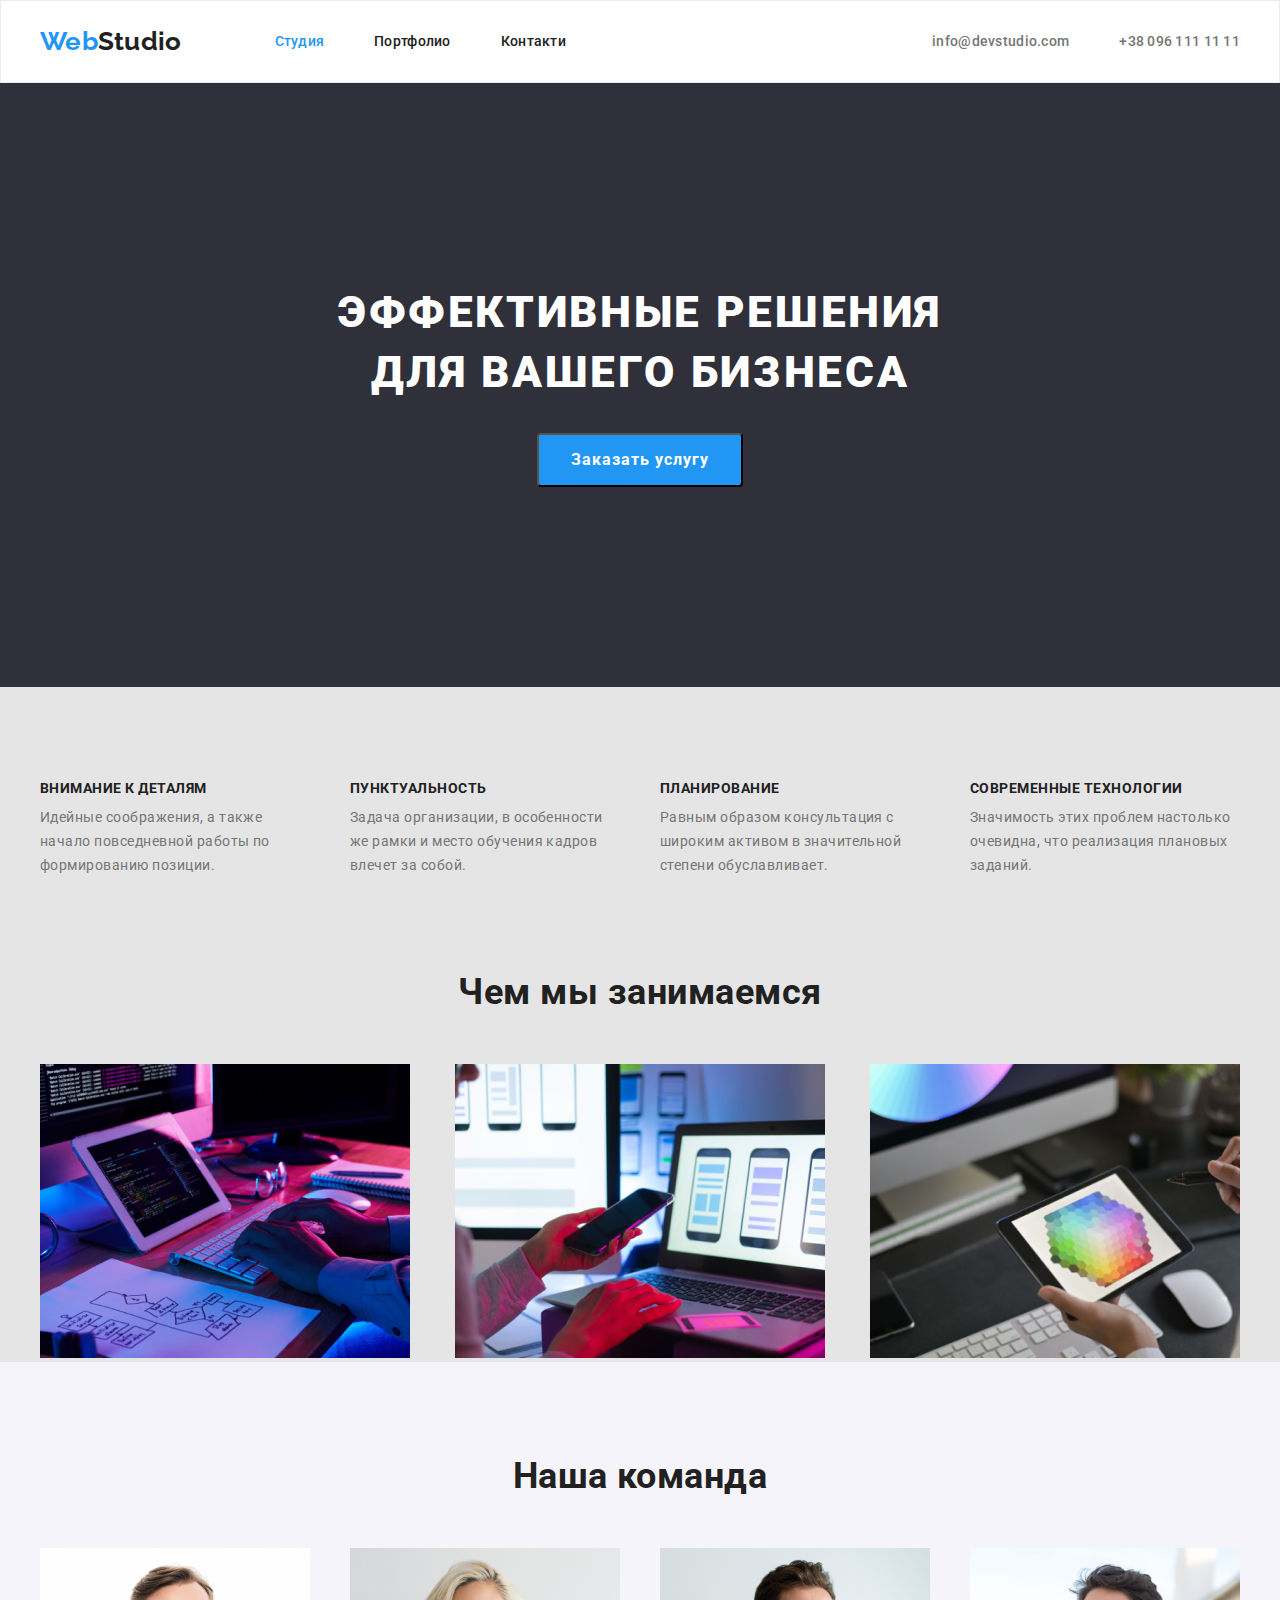
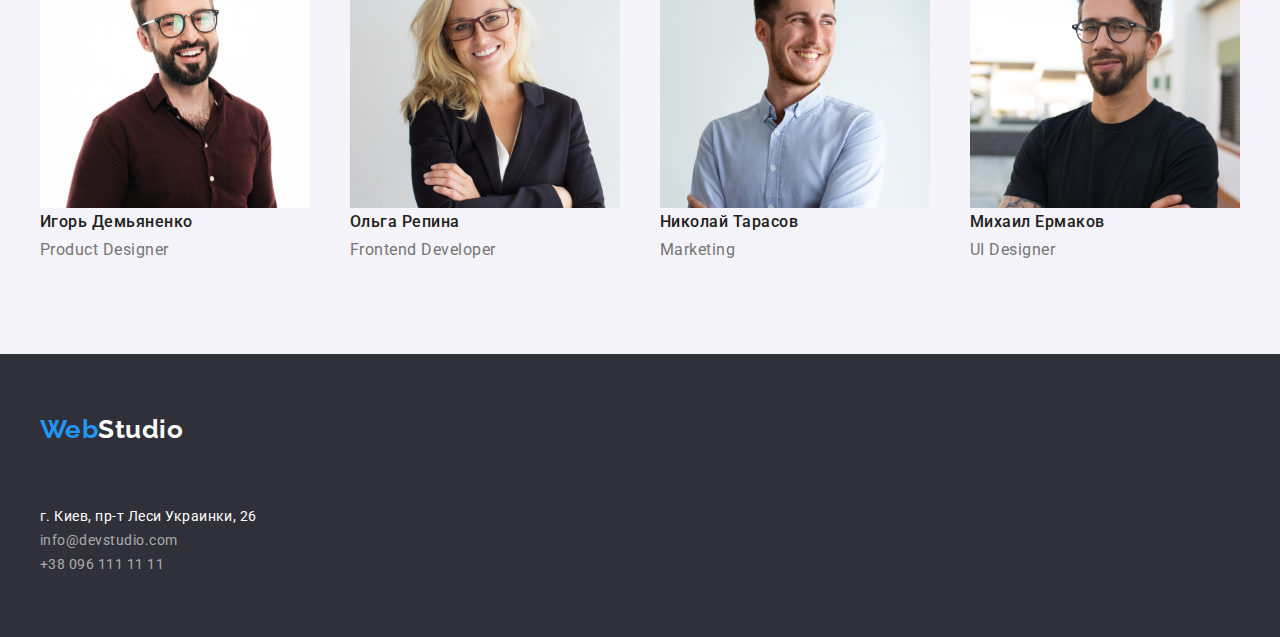
==== index.html @ 49031f5f "Розмищение элементов" ====
<!DOCTYPE html>
<html lang="ru">
<head>
    <meta charset="UTF-8">
    <meta http-equiv="X-UA-Compatible" content="IE=edge">
    <meta name="viewport" content="width=device-width, initial-scale=1.0">
    <title>Студия</title>
    <link rel="preconnect" href="https://fonts.googleapis.com">
    <link rel="preconnect" href="https://fonts.gstatic.com" crossorigin>
    <link  href="https://fonts.googleapis.com/css2?family=Raleway:wght@700&family=Roboto:wght@400;500;700;900&display=swap" 
    rel="stylesheet">
    <link rel="stylesheet" href="https://cdnjs.cloudflare.com/ajax/libs/modern-normalize/1.1.0/modern-normalize.min.css">
    <link rel="stylesheet" href="./css/styles.css">
</head>
<body>
    <!--Шапка-->
<header class="header">
    <div class="container">
    <nav class="main-nav">
        <a lang="en" href="./index.html" class="logo"><span>Web</span>Studio</a>
        
        <ul class="site-nav">
            <li class="list"><a href="./index.html" class="link current">Студия</a></li>
            <li class="list"><a href="./portfolio.html" class="link">Портфолио</a></li>
            <li class="list"><a href="" class="link">Контакти</a></li>
        </ul>
    
        <ul class="auth-nav">
            <li class="list"><a href="mailto:info@devstudio.com" class="link">info@devstudio.com</a></li>
            <li class="list"><a href="tel:+380961111111" class="link">+38 096 111 11 11</a></li>
        </ul>
    </nav>  
    </div> 
</header>
<main>
    <!--Герой-->
<section class="hero"> 
    <div class="container">
    <h1 class="hero-title">ЭФФЕКТИВНЫЕ РЕШЕНИЯ <br /> ДЛЯ ВАШЕГО БИЗНЕСА</h1> 
    <button type="button" class="hero-button"> Заказать услугу</button>
    </div>
</section>
    <!--Преимущества-->
<section class="section">
    <div class="container">
    <!--<h2>Наши преимущества</h2>-->
    <ul class="feature">
        <li class="feature-list">
            <h3 class="feature-title">ВНИМАНИЕ К ДЕТАЛЯМ</h3>
            <p class="feature-text">Идейные соображения, а также начало повседневной работы по формированию позиции.</p> 
        </li>
        <li class="feature-list">
            <h3 class="feature-title">ПУНКТУАЛЬНОСТЬ</h3>
            <p class="feature-text">Задача организации, в особенности же рамки и место обучения кадров влечет за собой.</p>
        </li>
        <li class="feature-list">
            <h3 class="feature-title">ПЛАНИРОВАНИЕ</h3>
            <p class="feature-text">Равным образом консультация с широким активом в значительной степени обуславливает.</p>
        </li>
        <li class="feature-list">
            <h3 class="feature-title">СОВРЕМЕННЫЕ ТЕХНОЛОГИИ</h3>
            <p class="feature-text">Значимость этих проблем настолько очевидна, что реализация плановых заданий.</p>
        </li>
    </ul>
</section>
    <!--Чем мы занимаемся-->
<section class="section no-padding">
    <div class="container">
    <h2 class="caption">Чем мы занимаемся</h2>
    <ul class="work">
        <li> <img src="./images/img.png" alt="Фронтенд" width="370" height="294"/> </li>
        <li> <img src="./images/img-2.png" alt="Бекенд" width="370" height="294"/> </li>
        <li> <img src="./images/img-3.png" alt="Дизайн" width="370" height="294"/> </li>
    </ul>
    </div>
</section>
    <!--Команда-->
<section class="section team"> 
    <div class="container">
    <h2 class="caption">Наша команда</h2>
    <ul class="liders">
        <li>
                <img src="./images/img.jpg" alt="Игорь" width="270" height="260">
                <h3 class="item">Игорь Демьяненко</h3>
                <p class="item-text">Product Designer</p>
        </li>
        <li>
                <img src="./images/img-2.jpg" alt="Ольга" width="270" height="260">
                <h3 class="item">Ольга Репина</h3>
                <p class="item-text">Frontend Developer</p>  
        </li>
        <li>
                <img src="./images/img-3.jpg" alt="Николай" width="270" height="260">
                <h3 class="item">Николай Тарасов</h3>
                <p class="item-text">Marketing</p>      
        </li>
        <li>
                <img src="./images/img-4.jpg" alt="Михаил" width="270" height="260">
                <h3 class="item">Михаил Ермаков</h3>
                <p class="item-text">UI Designer</p> 
        </li>
    </ul>
    </div>
</section>
</main>
<footer class="footer">
    <div class="container">
<a lang="en" href="./index.html" class="logo-secondary"><span>Web</span>Studio</a>
<address class="address">г. Киев, пр-т Леси Украинки, 26 <br><a href="mailto:info@devstudio.com" class="address-link">info@devstudio.com</a><br><a href="tel:+380961111111" class="address-link">+38 096 111 11 11</a></address>
</div>
</footer>
</body>
</html>
---- css/styles.css ----
:root {
  --theme-color: #2196f3;
  --primary-color: #e5e5e5;
  --secondary-color: #2f303a;
  --another-color: #f5f4fa;
  --primary-white-color: #ffffff;

  --text-primary: #212121;
  --text-secondary: #757575;

  --primary-font: "Roboto";
  --secondary-font: "Raleway";
}

body {
  font-family: var(--primary-font), sans-serif;
  background-color: var(--primary-color);
  letter-spacing: 0.03em;
  font-style: normal;
}

*,
*::before,
*::after {
  box-sizing: border-box;
}

.container {
  width: 1230px;
  margin-left: auto;
  margin-right: auto;
  padding-left: 15px;
  padding-right: 15px;
}

.section {
  padding-bottom: 94px;
  padding-top: 94px;
}
.section.no-padding {
  padding-bottom: 0;
  padding-top: 0;
}

/*Общие*/
ul,
ol {
  list-style: none;
  margin: 0;
  padding: 0;
}
p {
  margin: 0;
  padding: 0;
}
a {
  text-decoration: none;
}
address {
  font-style: normal;
  color: var(--primary-white-color);
  font-weight: 400;
  font-size: 14px;
  line-height: 1.71;
  text-decoration: none;
}
.caption {
  color: var(--text-primary);
  font-weight: 700;
  font-size: 36px;
  line-height: 1.16;
  text-align: center;
  margin-top: 0;
  margin-bottom: 50px;
}
/*Стили для Студии*/
/*header*/
.header {
  background-color: var(--primary-white-color);
  letter-spacing: 0.02em;
  font-weight: 500;
  font-size: 14px;
  line-height: 1.14;
  letter-spacing: 0.02em;
  border: 1px solid #ececec;
}
.logo {
  color: var(--text-primary);
  font-family: var(--secondary-font);
  font-weight: 700;
  font-size: 26px;
  line-height: 1.19;
}
.logo span,
.logo-secondary span {
  color: var(--theme-color);
  font-family: var(--secondary-font);
}
.logo-secondary {
  display: inline-block;
  color: var(--primary-white-color);
  font-family: var(--secondary-font);
  font-weight: bold;
  font-size: 26px;
  line-height: 1.19;
  margin-bottom: 60px;
}

.button {
  display: inline-block;
  border-radius: 4px;
  padding: 6px 22px;
  min-width: 73px;
}

/*Main nav*/
.main-nav {
  display: flex;
  align-items: center;
}
/*Site nav*/
.site-nav {
  display: flex;
  margin-left: 93px;
}
.site-nav .list:not(:last-child) {
  margin-right: 50px;
}
.site-nav .link {
  display: block;
  color: var(--text-primary);
  font-weight: 500;
  font-size: 14px;
  line-height: 16px;
  letter-spacing: 0.02em;
  padding-top: 32px;
  padding-bottom: 32px;
}
.site-nav .link.current {
  color: var(--theme-color);
}
.site-nav .link:hover,
.site-nav .link:focus {
  color: var(--theme-color);
}
/*Auth nav*/
.auth-nav {
  display: flex;
  padding-top: 32px;
  padding-bottom: 32px;
  margin-left: auto;
}

.auth-nav .list + .list {
  margin-left: 50px;
}
.auth-nav .link {
  color: var(--text-secondary);
  font-weight: 500;
  font-size: 14px;
  line-height: 16px;
  letter-spacing: 0.02em;
}
.auth-nav .link:hover,
.auth-nav .link:focus {
  color: var(--theme-color);
}

/*Hero*/
.hero {
  text-align: center;
  background-color: var(--secondary-color);
}
.hero-title {
  margin-bottom: 30px;
  margin-top: 0;
  color: #ffffff;
  font-weight: 900;
  font-size: 44px;
  line-height: 1.36;
  letter-spacing: 0.06em;
  text-align: center;
  padding-top: 200px;
}
.hero-button {
  display: inline-block;
  border-radius: 4px;
  padding: 10px 32px;
  min-width: 136px;
  margin-bottom: 200px;

  font-family: var(--primary-font);
  color: var(--primary-white-color);
  background-color: var(--theme-color);
  font-weight: 700;
  font-size: 16px;
  line-height: 1.87;
  letter-spacing: 0.06em;
  text-align: center;
  cursor: pointer;
}
/*Feature*/
.feature {
  display: flex;
  justify-content: space-between;
}
.feature-title {
  color: var(--text-primary);
  font-weight: 700;
  font-size: 14px;
  line-height: 1.14;
  margin-bottom: 10px;
  margin-top: 0%;
}
.feature-text {
  color: var(--text-secondary);
  font-size: 14px;
  line-height: 1.71;
  width: 270px;
}

/*Work*/
.work {
  display: flex;
  justify-content: space-between;
}

/*Team*/
.liders {
  display: flex;
  justify-content: space-between;
}
.section.team {
  background-color: var(--another-color);
}
.item {
  color: var(--text-primary);
  font-weight: 500;
  font-size: 16px;
  line-height: 1.18;
  margin-bottom: 10px;
  margin-top: 0;
}
.item-text {
  color: var(--text-secondary);
  font-size: 16px;
  line-height: 1.18;
}
/** FOOTER**/
.footer {
  background-color: var(--secondary-color);
  font-family: var(--primary-font), sans-serif;
  font-style: normal;
  padding-top: 60px;
  padding-bottom: 60px;
}

.address-link {
  color: rgba(255, 255, 255, 0.6);
  font-weight: normal;
  font-size: 14px;
  line-height: 1.71;
  text-decoration: none;
  margin-top: 9px;
}
.address-link:hover,
.address-link:focus {
  color: var(--theme-color);
}

/*Стили для Портфолио*/
.buttons {
  margin-bottom: 56px;
  display: flex;
  justify-content: center;
  margin-bottom: 50px;
}
.button-nav {
  display: inline-block;
  border-radius: 4px;
  padding: 6px 22px;
  min-width: 73px;

  font-family: var(--primary-font);
  color: var(--text-primary);
  background-color: var(--another-color);
  font-weight: 500;
  font-size: 16px;
  line-height: 1.62;
  cursor: pointer;
}
.buttons .list:not(:last-child) {
  margin-right: 8px;
}
.button-nav:hover,
.button-nav:focus {
  color: var(--primary-white-color);
  background-color: var(--theme-color);
}

/*Content*/
.content {
  display: flex;
  flex-wrap: wrap;
  justify-content: space-between;
}
.content .item {
  margin-bottom: 30px;
  border: 1px solid #eeeeee;
}
.content .item:nth-last-child(-n + 3) {
  margin-bottom: 0;
}
.content-title {
  color: var(--text-primary);
  font-weight: 700;
  font-size: 18px;
  line-height: 2;
  letter-spacing: 0.06em;
  margin-bottom: 4px;
  margin-top: 0;
}
.content-text {
  color: var(--text-secondary);
  font-size: 16px;
  line-height: 1.87;
}
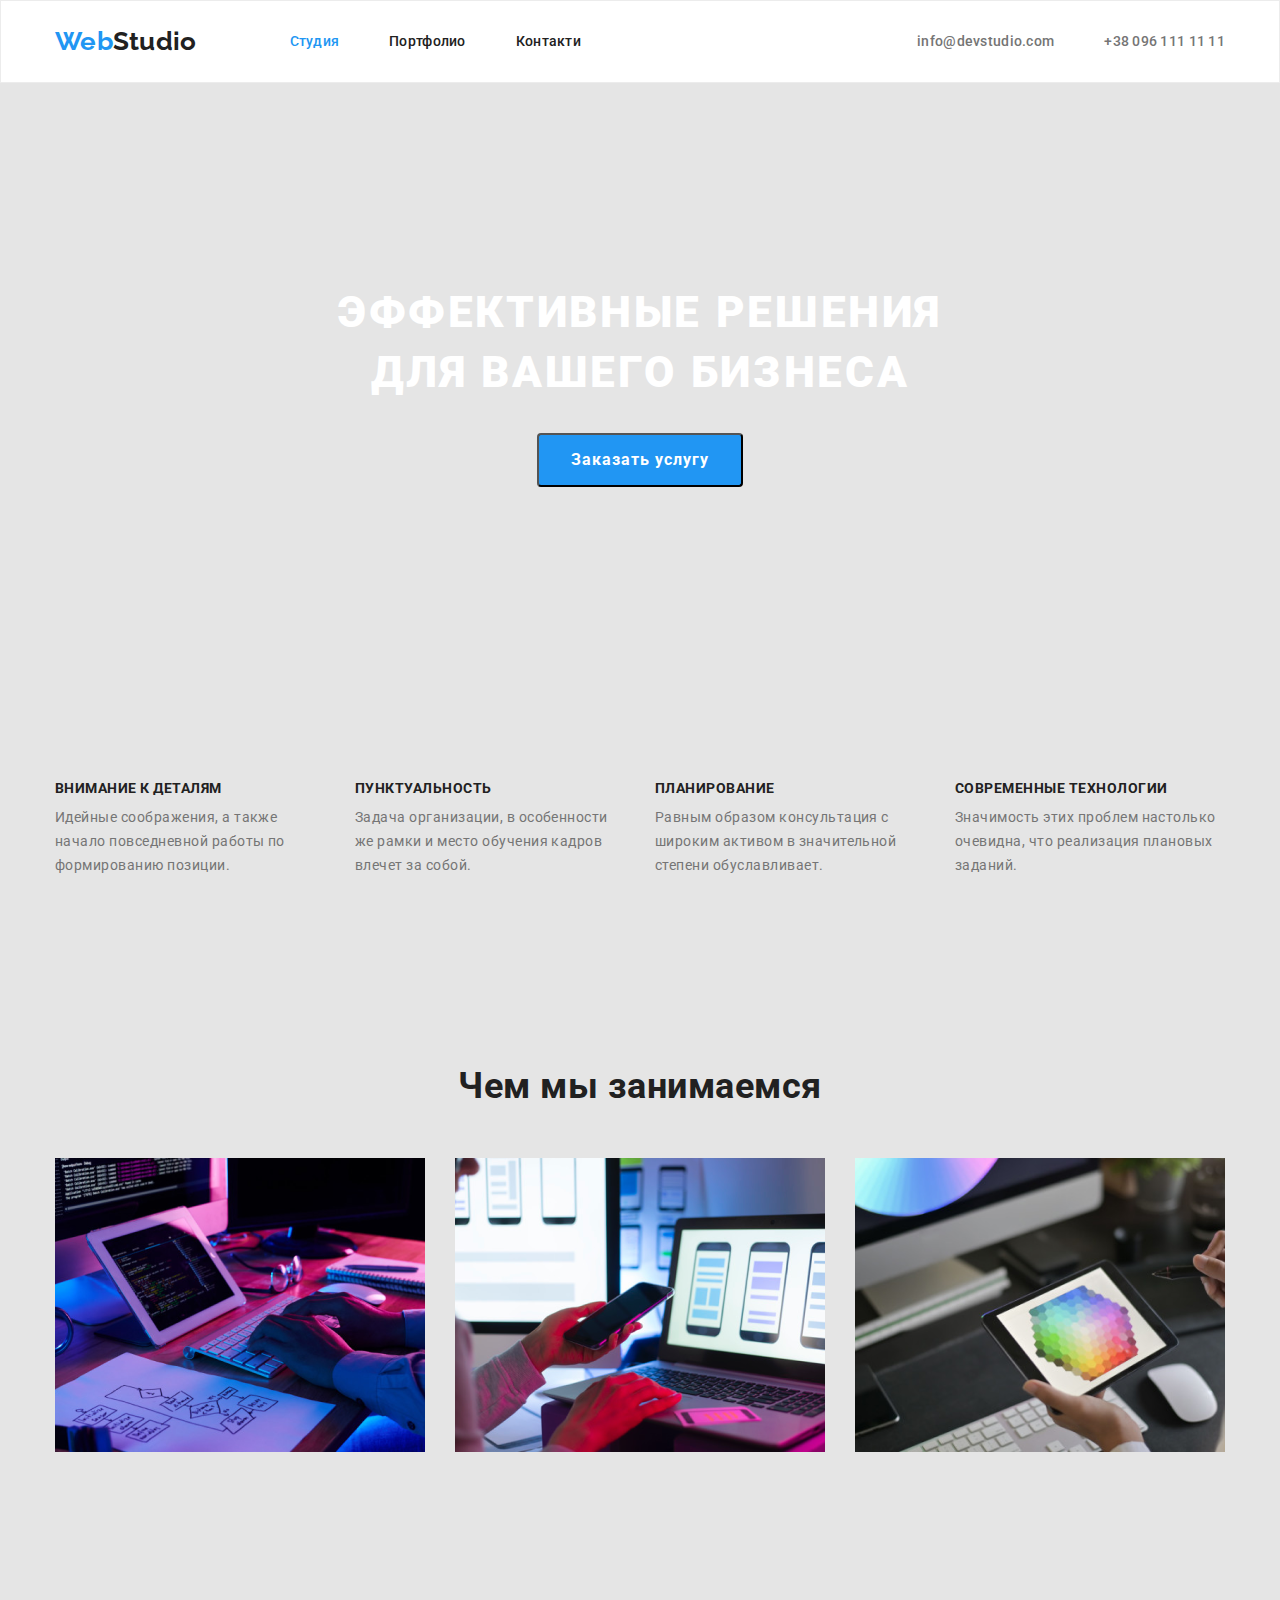
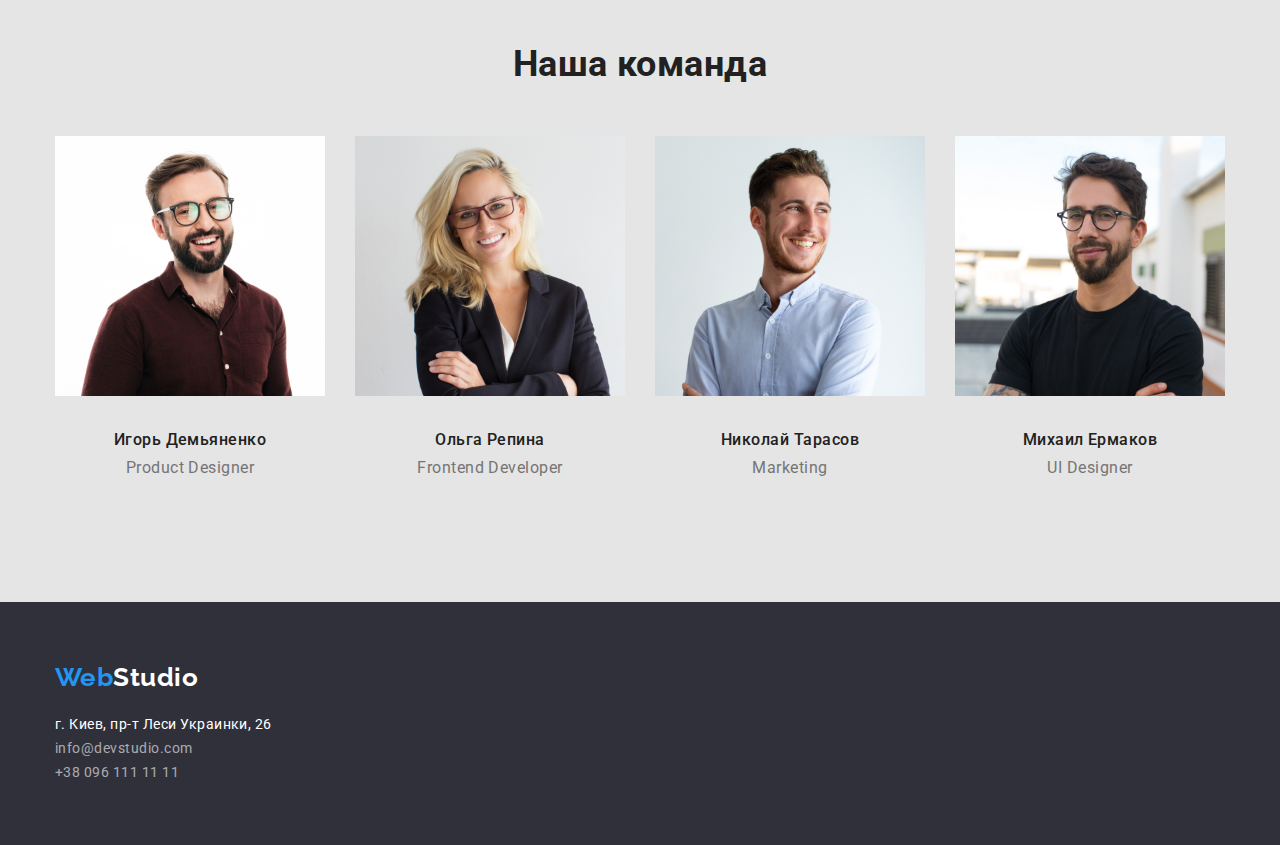
==== commit 9921e15a: "Исправления" ====
--- a/index.html
+++ b/index.html
@@ -64,7 +64,7 @@
     </ul>
 </section>
     <!--Чем мы занимаемся-->
-<section class="section no-padding">
+<section class="section">
     <div class="container">
     <h2 class="caption">Чем мы занимаемся</h2>
     <ul class="work">
@@ -81,23 +81,31 @@
     <ul class="liders">
         <li>
                 <img src="./images/img.jpg" alt="Игорь" width="270" height="260">
+                <div class="team-liders">
                 <h3 class="item">Игорь Демьяненко</h3>
                 <p class="item-text">Product Designer</p>
+                </div>
         </li>
         <li>
                 <img src="./images/img-2.jpg" alt="Ольга" width="270" height="260">
+                <div class="team-liders">
                 <h3 class="item">Ольга Репина</h3>
                 <p class="item-text">Frontend Developer</p>  
+                </div>
         </li>
         <li>
                 <img src="./images/img-3.jpg" alt="Николай" width="270" height="260">
+                <div class="team-liders">
                 <h3 class="item">Николай Тарасов</h3>
-                <p class="item-text">Marketing</p>      
+                <p class="item-text">Marketing</p>   
+                </div>   
         </li>
         <li>
                 <img src="./images/img-4.jpg" alt="Михаил" width="270" height="260">
+                <div class="team-liders">
                 <h3 class="item">Михаил Ермаков</h3>
                 <p class="item-text">UI Designer</p> 
+                </div>
         </li>
     </ul>
     </div>
@@ -106,7 +114,7 @@
 <footer class="footer">
     <div class="container">
 <a lang="en" href="./index.html" class="logo-secondary"><span>Web</span>Studio</a>
-<address class="address">г. Киев, пр-т Леси Украинки, 26 <br><a href="mailto:info@devstudio.com" class="address-link">info@devstudio.com</a><br><a href="tel:+380961111111" class="address-link">+38 096 111 11 11</a></address>
+<address class="address"><span class="data">г. Киев, пр-т Леси Украинки, 26</span><br><a href="mailto:info@devstudio.com" class="address-link">info@devstudio.com</a><br><a href="tel:+380961111111" class="address-link">+38 096 111 11 11</a></address>
 </div>
 </footer>
 </body>
--- a/css/styles.css
+++ b/css/styles.css
@@ -26,7 +26,7 @@
 }
 
 .container {
-  width: 1230px;
+  width: 1200px;
   margin-left: auto;
   margin-right: auto;
   padding-left: 15px;
@@ -103,16 +103,14 @@
   font-weight: bold;
   font-size: 26px;
   line-height: 1.19;
-  margin-bottom: 60px;
-}
-
+  margin-bottom: 20px;
+}
 .button {
   display: inline-block;
   border-radius: 4px;
   padding: 6px 22px;
   min-width: 73px;
 }
-
 /*Main nav*/
 .main-nav {
   display: flex;
@@ -169,7 +167,8 @@
 /*Hero*/
 .hero {
   text-align: center;
-  background-color: var(--secondary-color);
+  padding-bottom: 200px;
+  padding-top: 200px;
 }
 .hero-title {
   margin-bottom: 30px;
@@ -180,14 +179,12 @@
   line-height: 1.36;
   letter-spacing: 0.06em;
   text-align: center;
-  padding-top: 200px;
 }
 .hero-button {
   display: inline-block;
   border-radius: 4px;
   padding: 10px 32px;
   min-width: 136px;
-  margin-bottom: 200px;
 
   font-family: var(--primary-font);
   color: var(--primary-white-color);
@@ -230,9 +227,12 @@
   display: flex;
   justify-content: space-between;
 }
-.section.team {
-  background-color: var(--another-color);
-}
+.team-liders {
+  padding-top: 30px;
+  padding-bottom: 30px;
+  text-align: center;
+}
+
 .item {
   color: var(--text-primary);
   font-weight: 500;
@@ -261,7 +261,14 @@
   font-size: 14px;
   line-height: 1.71;
   text-decoration: none;
-  margin-top: 9px;
+  margin-bottom: 9px;
+}
+
+.address-link:last-child {
+  margin-bottom: 0;
+}
+.data {
+  margin-bottom: 9px;
 }
 .address-link:hover,
 .address-link:focus {
@@ -297,19 +304,24 @@
   color: var(--primary-white-color);
   background-color: var(--theme-color);
 }
-
 /*Content*/
+.description {
+  padding: 20px 24px;
+
+  border: 1px solid #eeeeee;
+}
+
 .content {
   display: flex;
   flex-wrap: wrap;
-  justify-content: space-between;
 }
 .content .item {
+  margin-right: 30px;
   margin-bottom: 30px;
-  border: 1px solid #eeeeee;
-}
-.content .item:nth-last-child(-n + 3) {
+}
+.content .item:nth-child(3n + 3) {
   margin-bottom: 0;
+  margin-right: 0;
 }
 .content-title {
   color: var(--text-primary);
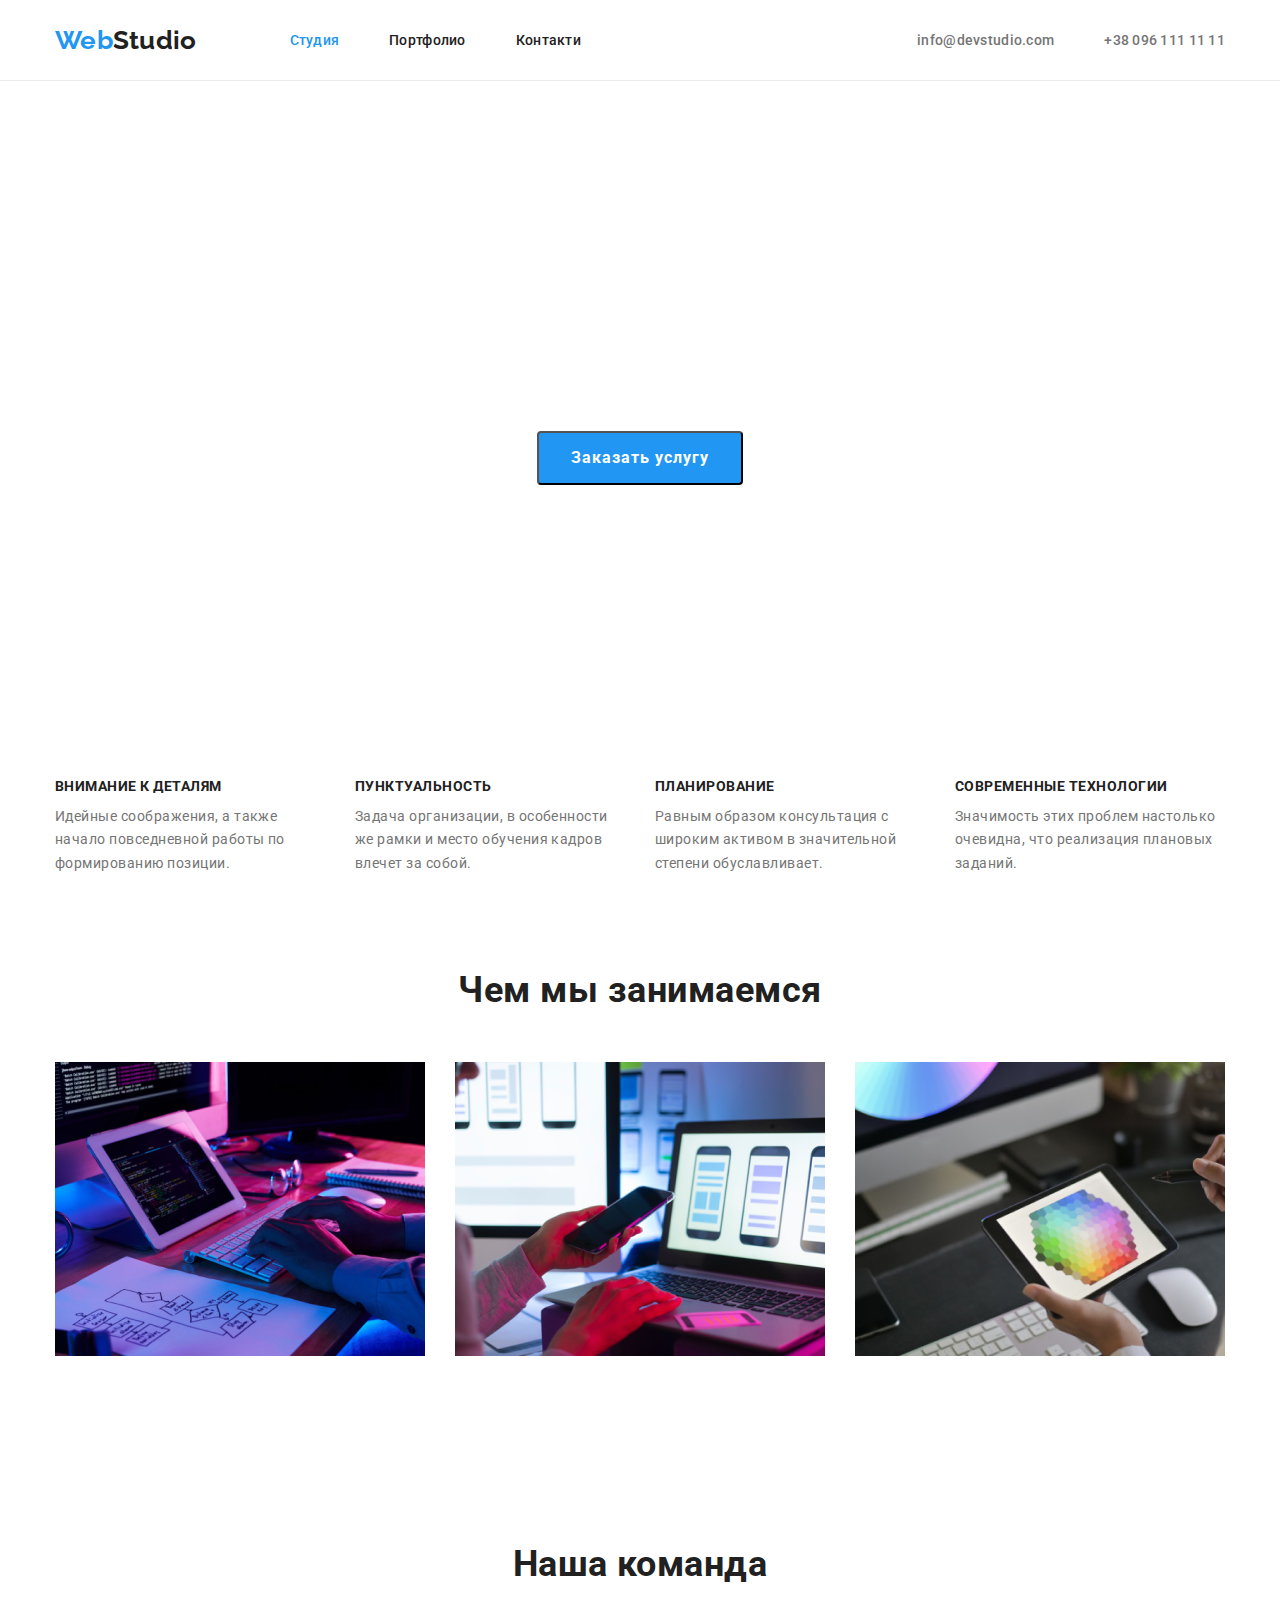
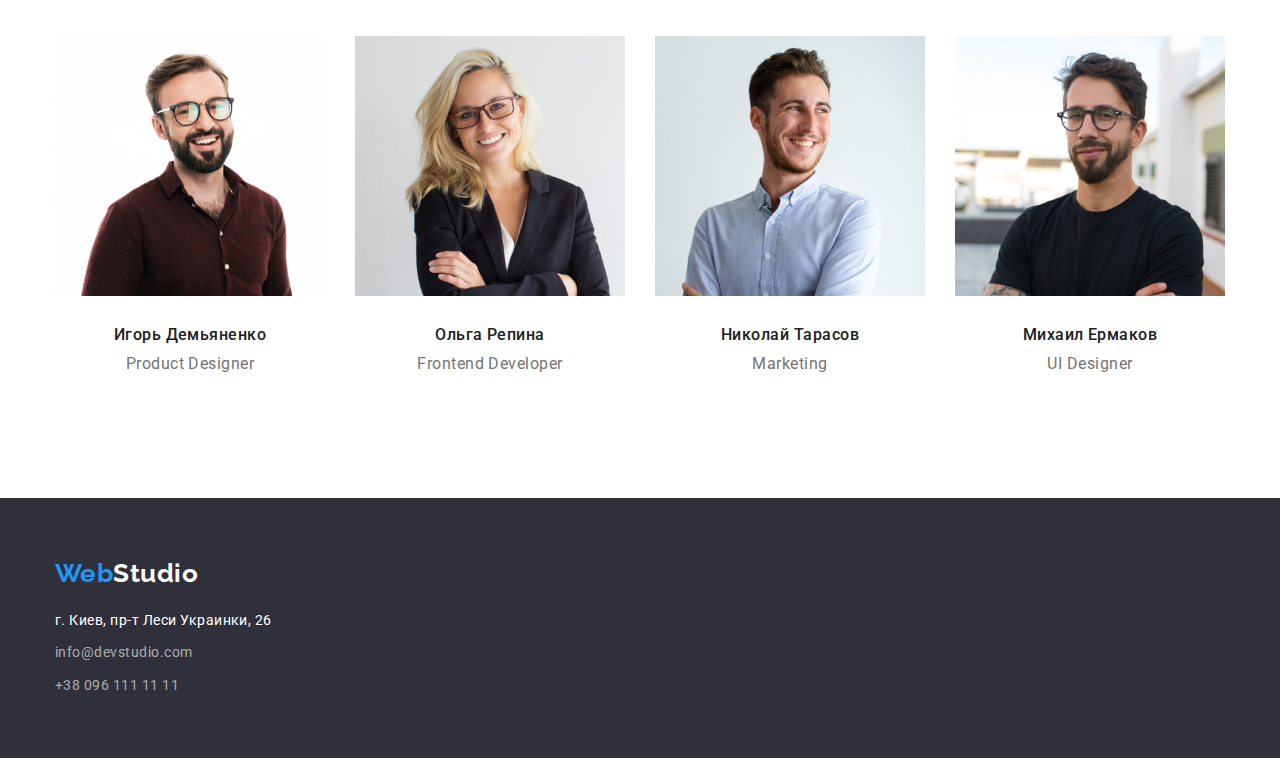
==== commit 839fa3bc: "Исправление футера" ====
--- a/index.html
+++ b/index.html
@@ -41,7 +41,7 @@
     </div>
 </section>
     <!--Преимущества-->
-<section class="section">
+<section class="section no-padding">
     <div class="container">
     <!--<h2>Наши преимущества</h2>-->
     <ul class="feature">
@@ -113,9 +113,24 @@
 </main>
 <footer class="footer">
     <div class="container">
-<a lang="en" href="./index.html" class="logo-secondary"><span>Web</span>Studio</a>
-<address class="address"><span class="data">г. Киев, пр-т Леси Украинки, 26</span><br><a href="mailto:info@devstudio.com" class="address-link">info@devstudio.com</a><br><a href="tel:+380961111111" class="address-link">+38 096 111 11 11</a></address>
-</div>
+     <a lang="en" href="./index.html" class="logo-secondary">
+      <span>Web</span>Studio</a>
+     <address class="address">
+         <ul></ul>
+         <li class="location">
+         <a href="https://goo.gl/maps/e9gc64bWVvTJH4VD8"
+         class="geolocation link">
+         г. Киев, пр-т Леси Украинки, 26  </a> 
+         </li>
+         <li class="mail">
+          <a href="mailto:info@devstudio.com" class="link">info@devstudio.com</a>
+         </li>
+         <li class="tel">
+          <a href="tel:+380961111111" class="link">+38 096 111 11 11</a>
+         </li>    
+    </ul>
+    </address>
+    </div>
 </footer>
 </body>
 </html>--- a/css/styles.css
+++ b/css/styles.css
@@ -14,7 +14,6 @@
 
 body {
   font-family: var(--primary-font), sans-serif;
-  background-color: var(--primary-color);
   letter-spacing: 0.03em;
   font-style: normal;
 }
@@ -39,10 +38,13 @@
 }
 .section.no-padding {
   padding-bottom: 0;
-  padding-top: 0;
 }
 
 /*Общие*/
+img {
+  display: block;
+}
+
 ul,
 ol {
   list-style: none;
@@ -56,13 +58,14 @@
 a {
   text-decoration: none;
 }
-address {
+.location .geolocation {
   font-style: normal;
   color: var(--primary-white-color);
   font-weight: 400;
   font-size: 14px;
   line-height: 1.71;
   text-decoration: none;
+  margin-bottom: 9px;
 }
 .caption {
   color: var(--text-primary);
@@ -82,7 +85,7 @@
   font-size: 14px;
   line-height: 1.14;
   letter-spacing: 0.02em;
-  border: 1px solid #ececec;
+  border-bottom: 1px solid #ececec;
 }
 .logo {
   color: var(--text-primary);
@@ -247,32 +250,39 @@
   line-height: 1.18;
 }
 /** FOOTER**/
+
 .footer {
   background-color: var(--secondary-color);
   font-family: var(--primary-font), sans-serif;
   font-style: normal;
   padding-top: 60px;
   padding-bottom: 60px;
-}
-
-.address-link {
+  list-style-type: none;
+}
+.container a {
+  display: block;
+}
+.mail a,
+.tel a {
+  font-family: var(--primary-font);
+  font-style: normal;
   color: rgba(255, 255, 255, 0.6);
   font-weight: normal;
   font-size: 14px;
   line-height: 1.71;
   text-decoration: none;
+}
+
+.link:hover,
+.link:focus {
+  color: var(--theme-color);
+}
+
+.address .link {
   margin-bottom: 9px;
 }
-
-.address-link:last-child {
+.tel .link {
   margin-bottom: 0;
-}
-.data {
-  margin-bottom: 9px;
-}
-.address-link:hover,
-.address-link:focus {
-  color: var(--theme-color);
 }
 
 /*Стили для Портфолио*/
@@ -315,7 +325,9 @@
   display: flex;
   flex-wrap: wrap;
 }
+
 .content .item {
+  display: block;
   margin-right: 30px;
   margin-bottom: 30px;
 }
